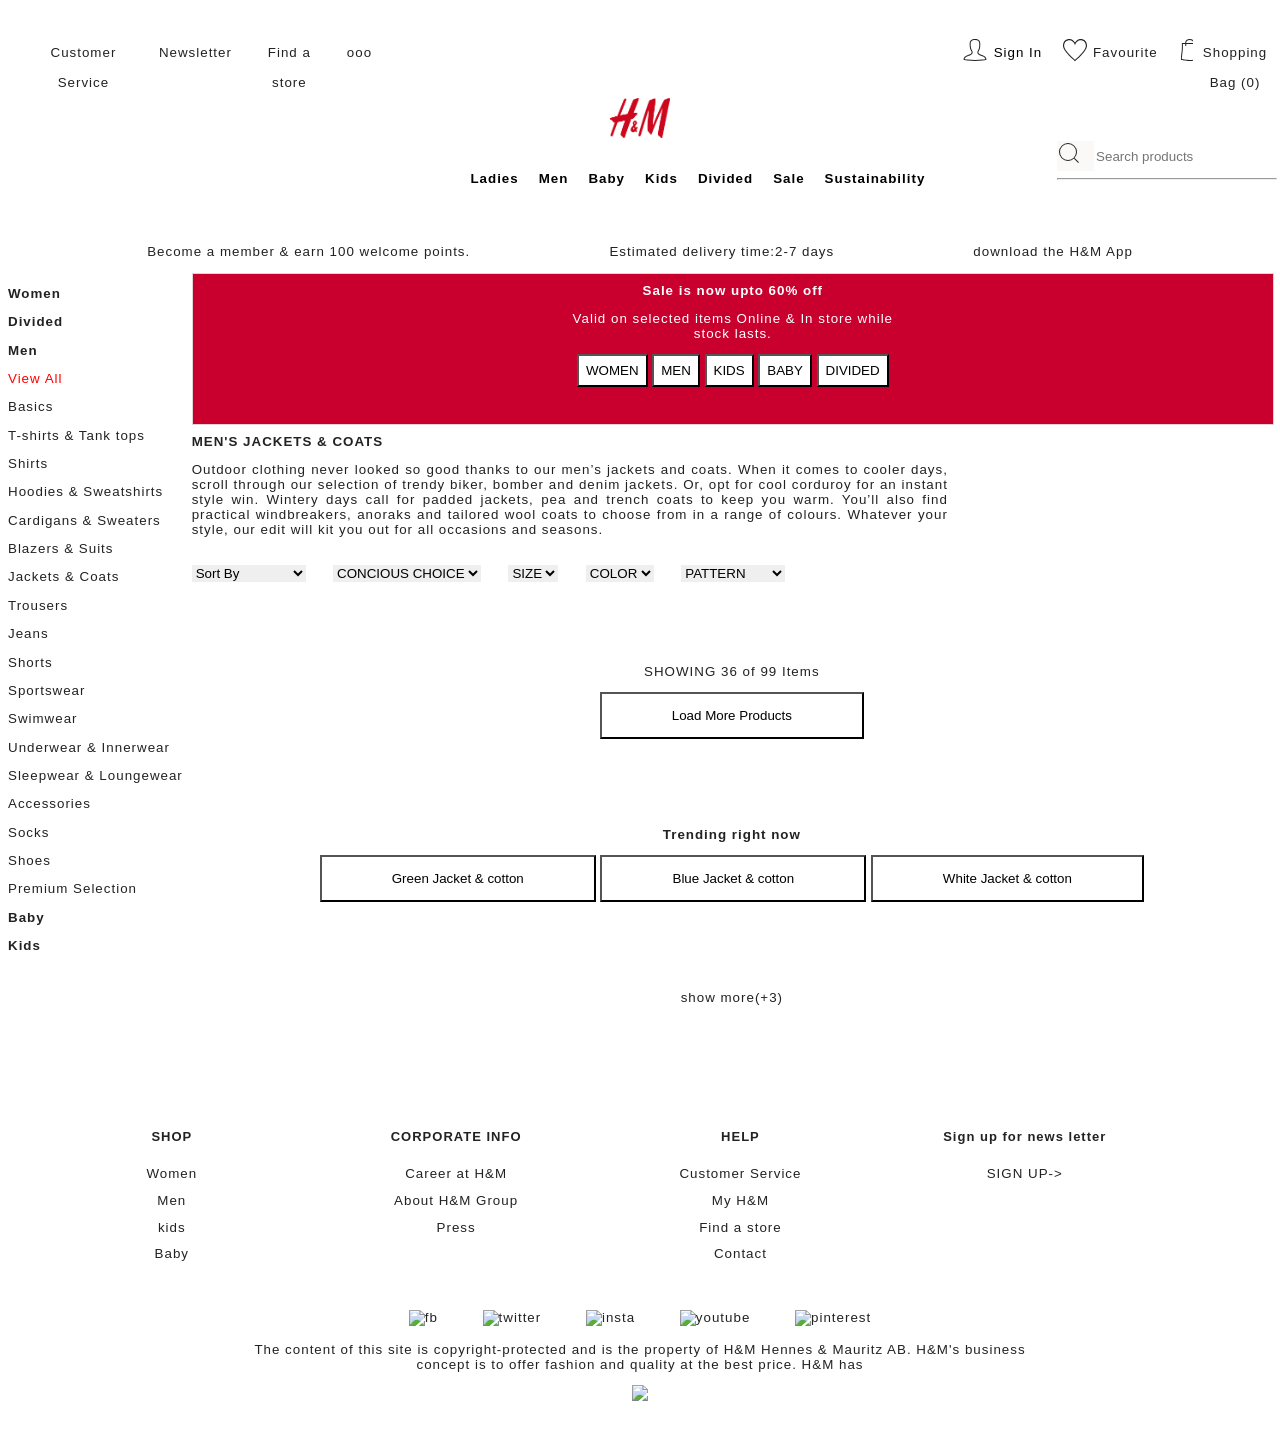
==== Mens.html @ 886ad9e9 "Final Project" ====
<!DOCTYPE html>
<html lang="en">
  <head>
    <meta charset="UTF-8" />
    <meta http-equiv="X-UA-Compatible" content="IE=edge" />
    <meta name="viewport" content="width=device-width, initial-scale=1.0" />
    <title>Mens Page</title>
    <link rel="stylesheet" href="Mens.css" />
    <link rel="stylesheet" href="/styles/header.css" />
    <link rel="stylesheet" href="/styles/footer.css" />
    <style></style>
  </head>
  <body>
    <div id="main">
      <div id="header">
        <div id="header1">
          <div id="left">
            <div style="width: 100">Customer Service</div>
            <div>Newsletter</div>
            <div>
              <a
                href="https://www2.hm.com/en_in/customer-service/shopping-at-hm/store-locator"
                style="text-decoration: none"
                >Find a store</a
              >
            </div>
            <div>ooo</div>
          </div>
          <div id="right">
            <div id="signin" style="width: 40%">
              <div style="margin-left: 40px" id="icon1"></div>
              <div
                style="text-decoration-line: none; color: black; width: 50px"
                onclick="signIn()"
              >
                Sign In
              </div>
              <nav id="rightIn">
                <button onclick="signIn()">Sign IN</button>
                <p>My Account</p>
                <p>Membership Info</p>
                <div class="sec" style="color: grey">
                  <p onclick="becomeMember()">Not a member yet? Join Here!</p>
                </div>
              </nav>
            </div>
            <div style="width: 30%; margin-right: 20px">
              <div id="icon2"></div>
              Favourite
            </div>
            <div style="margin-left: -10px">
              <div style="margin-left: 10px" id="icon3"></div>
              Shopping Bag (0)
            </div>
          </div>
        </div>
        <div class="logoDiv">
          <img
            src="[data-uri]"
            placeholder="H&M logo"
            style="width: 60px; height: 40px"
            onclick="logo()"
          />
        </div>
        <div id="tosearch" class="categories" style="width: 30%">
          <nav>
            <div id="display">
              <li class="dropdown">
                <a href="#" class="sec"> Ladies</a>
                <ul class="menu-area">
                  <ul>
                    <h3>New arrival</h3>
                    <li><a href="ladiesSection.html">view all</a></li>
                    <li><a href="ladiesSection.html">clothes</a></li>
                    <li><a href="ladiesSection.html">view all</a></li>
                    <li><a href="ladiesSection.html">clothes</a></li>
                    <h3>Trending Now</h3>
                    <li>
                      <a href="ladiesSection.html">Jackets from Rs.2299</a>
                    </li>
                    <li>
                      <a href="ladiesSection.html">Seasonless Swimwear</a>
                    </li>
                    <li><a href="ladiesSection.html">Gift Guide</a></li>
                    <li><a href="ladiesSection.html">Party Edits</a></li>
                    <li>
                      <a href="ladiesSection.html">Music , Movies and Logos</a>
                    </li>
                    <li>
                      <a href="ladiesSection.html">A Circular design story</a>
                    </li>
                    <h3>Deals</h3>
                    <li>
                      <a href="ladiesSection.html">Socks-Buy 2 get 1 free!</a>
                    </li>
                  </ul>
                  <ul>
                    <h3>Shop by Product</h3>
                    <li><a href="ladiesSection.html">view all</a></li>
                    <li><a href="ladiesSection.html">Tops & T-shirts</a></li>
                    <li><a href="ladiesSection.html">Dresses</a></li>
                    <li><a href="ladiesSection.html">Shirts & Blouses</a></li>
                    <li>
                      <a href="ladiesSection.html">Sweatshirts & Hoodies</a>
                    </li>
                    <li>
                      <a href="ladiesSection.html">Cardigons & Sweaters</a>
                    </li>
                    <li><a href="ladiesSection.html">Knitwears</a></li>
                    <li><a href="ladiesSection.html">Blazzers</a></li>
                    <li><a href="ladiesSection.html">Jacket & Coats</a></li>
                    <li><a href="ladiesSection.html">Basics</a></li>
                    <li><a href="ladiesSection.html">Trousers</a></li>
                    <li><a href="ladiesSection.html">Jeans</a></li>
                    <li><a href="ladiesSection.html">Nightwear</a></li>
                    <li><a href="ladiesSection.html">Laungwear</a></li>
                    <li><a href="ladiesSection.html">Sportswear</a></li>
                    <li><a href="ladiesSection.html">Shorts</a></li>
                    <li><a href="ladiesSection.html">Skirts</a></li>
                    <li><a href="ladiesSection.html">Jumpsuits</a></li>
                    <li>
                      <a href="ladiesSection.html">Swimwear & Beachwear</a>
                    </li>
                    <li><a href="ladiesSection.html">Shoes</a></li>
                    <li><a href="ladiesSection.html">Accessories</a></li>
                    <li><a href="ladiesSection.html">Lingerie</a></li>
                    <li><a href="ladiesSection.html">Socks & Tights</a></li>
                    <li><a href="ladiesSection.html">Maternity Wear</a></li>
                    <li><a href="ladiesSection.html">Plus Size</a></li>
                    <li>
                      <a href="ladiesSection.html">Dog Clothes & Accessories</a>
                    </li>
                    <li><a href="ladiesSection.html">Premium Section</a></li>
                  </ul>
                  <ul>
                    <h3>Sustainability</h3>
                    <li><a href="">Our Products</a></li>
                    <li><a href="">H&M take Care</a></li>
                    <li><a href="">Learn More</a></li>
                    <h3>Magazine</h3>
                    <li><a href="">Magazine</a></li>
                    <h3>Shop by Occasion</h3>
                    <li><a href="ladiesSection.html">Party Wear</a></li>
                    <li><a href="ladiesSection.html">Casual Wear</a></li>
                    <li><a href="ladiesSection.html">Office Wear</a></li>
                    <li><a href="ladiesSection.html">Laungwear</a></li>
                  </ul>
                </ul>
              </li>
              <li class="dropdown">
                <a href="#" class="sec">Men</a>
                <ul class="menu-area">
                  <ul>
                    <h3>New arrival</h3>
                    <li><a href="MensSection.html">view all</a></li>
                    <li><a href="MensSection.html">clothes</a></li>
                    <li><a href="MensSection.html">view all</a></li>
                    <li><a href="MensSection.html">clothes</a></li>
                    <h3>Trending Now</h3>
                    <li><a href="MensSection.html">Jackets from Rs.2299</a></li>
                    <li><a href="MensSection.html">Seasonless Swimwear</a></li>
                    <li><a href="MensSection.html">Gift Guide</a></li>
                    <li><a href="MensSection.html">Party Edits</a></li>
                    <li>
                      <a href="MensSection.html">Music , Movies and Logos</a>
                    </li>
                    <li>
                      <a href="MensSection.html">A Circular design story</a>
                    </li>
                    <h3>Deals</h3>
                    <li>
                      <a href="MensSection.html">Socks-Buy 2 get 1 free!</a>
                    </li>
                  </ul>
                  <ul>
                    <h3>Shop by Product</h3>
                    <li><a href="MensSection.html">view all</a></li>
                    <li><a href="MensSection.html">Tops & T-shirts</a></li>
                    <li><a href="MensSection.html">Dresses</a></li>
                    <li><a href="MensSection.html">Shirts & Blouses</a></li>
                    <li>
                      <a href="MensSection.html">Sweatshirts & Hoodies</a>
                    </li>
                    <li><a href="MensSection.html">Cardigons & Sweaters</a></li>
                    <li><a href="MensSection.html">Knitwears</a></li>
                    <li><a href="MensSection.html">Blazzers</a></li>
                    <li><a href="MensSection.html">Jacket & Coats</a></li>
                    <li><a href="MensSection.html">Basics</a></li>
                    <li><a href="MensSection.html">Trousers</a></li>
                    <li><a href="MensSection.html">Jeans</a></li>
                    <li><a href="MensSection.html">Nightwear</a></li>
                    <li><a href="MensSection.html">Laungwear</a></li>
                    <li><a href="MensSection.html">Sportswear</a></li>
                    <li><a href="MensSection.html">Shorts</a></li>
                    <li><a href="MensSection.html">Skirts</a></li>
                    <li><a href="MensSection.html">Jumpsuits</a></li>
                    <li><a href="MensSection.html">Swimwear & Beachwear</a></li>
                    <li><a href="MensSection.html">Shoes</a></li>
                    <li><a href="MensSection.html">Accessories</a></li>
                    <li><a href="MensSection.html">Lingerie</a></li>
                    <li><a href="MensSection.html">Socks & Tights</a></li>
                    <li><a href="MensSection.html">Maternity Wear</a></li>
                    <li><a href="MensSection.html">Plus Size</a></li>
                    <li>
                      <a href="MensSection.html">Dog Clothes & Accessories</a>
                    </li>
                    <li><a href="MensSection.html">Premium Section</a></li>
                  </ul>
                  <ul>
                    <h3>Sustainability</h3>
                    <li><a href="">Our Products</a></li>
                    <li><a href="">H&M take Care</a></li>
                    <li><a href="">Learn More</a></li>
                    <h3>Magazine</h3>
                    <li><a href="">Magazine</a></li>
                    <h3>Shop by Occasion</h3>
                    <li><a href="MensSection.html">Party Wear</a></li>
                    <li><a href="MensSection.html">Casual Wear</a></li>
                    <li><a href="MensSection.html">Office Wear</a></li>
                    <li><a href="MensSection.html">Laungwear</a></li>
                  </ul>
                </ul>
              </li>
              <li class="dropdown">
                <a href="#" class="sec">Baby</a>
                <ul class="menu-area">
                  <ul>
                    <h3>Newborn</h3>
                    <li><a href="KidsSection.html">View all</a></li>
                    <li><a href="KidsSection.html">New Arrivals</a></li>
                    <li><a href="KidsSection.html">Clothing</a></li>
                    <li><a href="KidsSection.html">Accessories</a></li>
                    <li><a href="KidsSection.html">Outerwear</a></li>
                    <li><a href="KidsSection.html">Shoes</a></li>
                    <h3>Baby Girl</h3>
                    <li><a href="KidsSection.html">View all</a></li>
                    <li><a href="KidsSection.html">New Arrivals</a></li>
                    <li><a href="KidsSection.html">Clothing</a></li>
                    <li><a href="KidsSection.html">Outerwear</a></li>
                    <li><a href="KidsSection.html">Accessories</a></li>
                    <li><a href="KidsSection.html">Shoes</a></li>
                    <li><a href="KidsSection.html">Costumes</a></li>
                  </ul>
                  <ul>
                    <h3>Baby Boy</h3>
                    <li><a href="KidsSection.html">View all</a></li>
                    <li><a href="KidsSection.html">New Arrivals</a></li>
                    <li><a href="KidsSection.html">Clothing</a></li>
                    <li><a href="KidsSection.html">Outerwear</a></li>
                    <li><a href="KidsSection.html">Accessories</a></li>
                    <li><a href="KidsSection.html">Shoes</a></li>
                    <li><a href="KidsSection.html">Costumes</a></li>
                  </ul>
                  <ul>
                    <h3>Shop by Products</h3>
                    <li><a href="KidsSection.html">View all</a></li>
                    <li><a href="KidsSection.html">New Arrivals</a></li>
                    <li><a href="KidsSection.html">Clothing</a></li>
                    <li><a href="KidsSection.html">Outerwear</a></li>
                    <li><a href="KidsSection.html">Accessories</a></li>
                    <li><a href="KidsSection.html">Shoes</a></li>
                    <li><a href="KidsSection.html">Costumes</a></li>
                    <li><a href="KidsSection.html">Sale</a></li>
                  </ul>
                  <ul>
                    <h3>Trending Now</h3>
                    <li><a href="KidsSection.html">Baby Exclusive</a></li>
                    <li><a href="KidsSection.html">The Holiday Shop</a></li>
                    <li><a href="KidsSection.html">Party & Occasion</a></li>
                    <li><a href="KidsSection.html">Multipacks</a></li>
                    <li><a href="KidsSection.html">The Character Shop</a></li>
                    <li><a href="KidsSection.html">Basics</a></li>
                    <h3>Sustainability</h3>
                    <li><a href="KidsSection.html">Our Products</a></li>
                    <li><a href="KidsSection.html">H&M take Care</a></li>
                    <li><a href="KidsSection.html">Learn More</a></li>
                  </ul>
                </ul>
              </li>
              <li class="dropdown">
                <a href="#" class="sec">Kids</a>
                <ul class="menu-area">
                  <ul>
                    <h3>Newborn</h3>
                    <li><a href="KidsSection.html">View all</a></li>
                    <li><a href="KidsSection.html">New Arrivals</a></li>
                    <li><a href="KidsSection.html">Clothing</a></li>
                    <li><a href="KidsSection.html">Accessories</a></li>
                    <li><a href="KidsSection.html">Outerwear</a></li>
                    <li><a href="KidsSection.html">Shoes</a></li>
                    <h3>Baby Girl</h3>
                    <li><a href="KidsSection.html">View all</a></li>
                    <li><a href="KidsSection.html">New Arrivals</a></li>
                    <li><a href="KidsSection.html">Clothing</a></li>
                    <li><a href="KidsSection.html">Outerwear</a></li>
                    <li><a href="KidsSection.html">Accessories</a></li>
                    <li><a href="KidsSection.html">Shoes</a></li>
                    <li><a href="KidsSection.html">Costumes</a></li>
                  </ul>
                  <ul>
                    <h3>Baby Boy</h3>
                    <li><a href="KidsSection.html">View all</a></li>
                    <li><a href="KidsSection.html">New Arrivals</a></li>
                    <li><a href="KidsSection.html">Clothing</a></li>
                    <li><a href="KidsSection.html">Outerwear</a></li>
                    <li><a href="KidsSection.html">Accessories</a></li>
                    <li><a href="KidsSection.html">Shoes</a></li>
                    <li><a href="KidsSection.html">Costumes</a></li>
                  </ul>
                  <ul>
                    <h3>Shop by Products</h3>
                    <li><a href="KidsSection.html">View all</a></li>
                    <li><a href="KidsSection.html">New Arrivals</a></li>
                    <li><a href="KidsSection.html">Clothing</a></li>
                    <li><a href="KidsSection.html">Outerwear</a></li>
                    <li><a href="KidsSection.html">Accessories</a></li>
                    <li><a href="KidsSection.html">Shoes</a></li>
                    <li><a href="KidsSection.html">Costumes</a></li>
                    <li><a href="KidsSection.html">Sale</a></li>
                  </ul>
                  <ul>
                    <h3>Trending Now</h3>
                    <li><a href="KidsSection.html">Baby Exclusive</a></li>
                    <li><a href="KidsSection.html">The Holiday Shop</a></li>
                    <li><a href="KidsSection.html">Party & Occasion</a></li>
                    <li><a href="KidsSection.html">Multipacks</a></li>
                    <li><a href="KidsSection.html">The Character Shop</a></li>
                    <li><a href="KidsSection.html">Basics</a></li>
                    <h3>Sustainability</h3>
                    <li><a href="KidsSection.html">Our Products</a></li>
                    <li><a href="KidsSection.html">H&M take Care</a></li>
                    <li><a href="KidsSection.html">Learn More</a></li>
                  </ul>
                </ul>
              </li>
              <li class="dropdown">
                <a href="#" class="sec">Divided</a>
                <ul class="menu-area">
                  <ul>
                    <h3>New arrival</h3>
                    <li><a href="">Clothes</a></li>
                    <li><a href="">Sales & Accessories</a></li>
                    <h3>Trending Now</h3>
                    <li><a href="">Graphics</a></li>
                    <li><a href="">Party Edit</a></li>
                    <li><a href="">Sweatshirts from Rs.799</a></li>
                    <li><a href="">Jackets from Rs.1499</a></li>
                  </ul>
                  <ul>
                    <h3>Shop by Product</h3>
                    <li><a href="">Garment care</a></li>
                    <li><a href="">View all</a></li>
                    <li><a href="">Divided-Basics</a></li>
                    <li><a href="">Tops</a></li>
                    <li><a href="">Shirts & Blouses</a></li>
                    <li><a href="">Sweatshirts & Hoodies</a></li>
                    <li><a href="">Cardigons & Jumpers</a></li>
                    <li><a href="">Knitwears</a></li>
                    <li><a href="">Blazzers</a></li>
                    <li><a href="">Jacket & Coats</a></li>
                    <li><a href="">Dresses</a></li>
                    <li><a href="">Trousers</a></li>
                    <li><a href="">Jeans</a></li>
                    <li><a href="">Nightwear</a></li>
                    <li><a href="">Laungwear</a></li>
                    <li><a href="">Sportswear</a></li>
                    <li><a href="">Shorts</a></li>
                    <li><a href="">Shoes</a></li>
                    <li><a href="">Skirts</a></li>
                    <li><a href="">Underwear & Nightwear</a></li>
                  </ul>
                  <ul>
                    <h3>Sustainability</h3>
                    <li><a href="">Our Products</a></li>
                    <li><a href="">H&M Take care</a></li>
                    <li><a href="">Learn more</a></li>
                  </ul>
                </ul>
              </li>
              <li class="dropdown">
                <a href="#" class="sec">Sale</a>
                <ul class="menu-area">
                  <ul>
                    <h3>Women</h3>
                    <li><a href="ladiesSection.html">view all</a></li>
                    <li><a href="ladiesSection.html">clothes</a></li>
                    <li><a href="ladiesSection.html">view all</a></li>
                    <li><a href="ladiesSection.html">Tops & T-shirts</a></li>
                    <li><a href="ladiesSection.html">Dresses</a></li>
                    <li><a href="ladiesSection.html">Shirts & Blouses</a></li>
                    <li>
                      <a href="ladiesSection.html">Sweatshirts & Hoodies</a>
                    </li>
                    <li>
                      <a href="ladiesSection.html">Cardigons & Sweaters</a>
                    </li>
                    <li><a href="ladiesSection.html">Knitwears</a></li>
                    <li><a href="ladiesSection.html">Blazzers</a></li>
                    <li><a href="ladiesSection.html">Jacket & Coats</a></li>
                    <li><a href="ladiesSection.html">Basics</a></li>
                    <li><a href="ladiesSection.html">Trousers</a></li>
                    <li><a href="ladiesSection.html">Jeans</a></li>
                    <li><a href="ladiesSection.html">Nightwear</a></li>
                    <li><a href="ladiesSection.html">Laungwear</a></li>
                    <li><a href="ladiesSection.html">Sportswear</a></li>
                    <li><a href="ladiesSection.html">Shorts</a></li>
                    <li><a href="ladiesSection.html">Skirts</a></li>
                    <li><a href="ladiesSection.html">Jumpsuits</a></li>
                    <li>
                      <a href="ladiesSection.html">Swimwear & Beachwear</a>
                    </li>
                    <li><a href="ladiesSection.html">Shoes</a></li>
                    <li><a href="ladiesSection.html">Accessories</a></li>
                    <li><a href="ladiesSection.html">Lingerie</a></li>
                  </ul>
                  <ul>
                    <h3>Divided</h3>
                    <li><a href="">view all</a></li>
                    <li><a href="">clothes</a></li>
                    <li><a href="">view all</a></li>
                    <li><a href="">Tops & T-shirts</a></li>
                    <li><a href="">Dresses</a></li>
                    <li><a href="">Shirts & Blouses</a></li>
                    <li><a href="">Sweatshirts & Hoodies</a></li>
                    <li><a href="">Cardigons & Sweaters</a></li>
                    <li><a href="">Knitwears</a></li>
                    <li><a href="">Blazzers</a></li>
                    <li><a href="">Jacket & Coats</a></li>
                    <li><a href="">Basics</a></li>
                    <li><a href="">Trousers</a></li>
                    <li><a href="">Jeans</a></li>
                    <li><a href="">Nightwear</a></li>
                    <li><a href="">Laungwear</a></li>
                    <li><a href="">Sportswear</a></li>
                  </ul>
                  <ul>
                    <h3>Men</h3>
                    <li><a href="MensSection.html">view all</a></li>
                    <li><a href="MensSection.html">clothes</a></li>
                    <li><a href="MensSection.html">view all</a></li>
                    <li><a href="MensSection.html">Tops & T-shirts</a></li>
                    <li><a href="MensSection.html">Dresses</a></li>
                    <li><a href="MensSection.html">Shirts & Blouses</a></li>
                    <li>
                      <a href="MensSection.html">Sweatshirts & Hoodies</a>
                    </li>
                    <li><a href="MensSection.html">Cardigons & Sweaters</a></li>
                    <li><a href="MensSection.html">Knitwears</a></li>
                    <li><a href="MensSection.html">Blazzers</a></li>
                    <li><a href="MensSection.html">Jacket & Coats</a></li>
                    <li><a href="MensSection.html">Basics</a></li>
                    <li><a href="MensSection.html">Trousers</a></li>
                    <li><a href="MensSection.html">Jeans</a></li>
                    <li><a href="MensSection.html">Nightwear</a></li>
                    <li><a href="MensSection.html">Laungwear</a></li>
                    <li><a href="MensSection.html">Sportswear</a></li>
                    <li><a href="MensSection.html">Premium Section</a></li>
                    <h3>Baby</h3>
                    <li><a href="KidsSection.html">Baby Girls</a></li>
                    <li><a href="KidsSection.html">Baby Boys</a></li>
                    <li><a href="KidsSection.html">Newborn</a></li>
                    <li><a href="KidsSection.html">Veiw all products</a></li>
                  </ul>
                  <ul>
                    <h3>Kids</h3>
                    <li><a href="KidsSection.html">Girls</a></li>
                    <li><a href="KidsSection.html">Boys</a></li>
                    <li><a href="KidsSection.html">View all products</a></li>
                    <li>
                      <a href="KidsSection.html">Last Chances up to 70% off</a>
                    </li>
                  </ul>
                </ul>
              </li>
              <li class="dropdown">
                <a href="#" class="sec" id="not">Sustainability</a>
                <ul class="menu-area">
                  <ul>
                    <h3>Our Work</h3>
                    <li><a href="">The Latest</a></li>
                    <li><a href="">Let's change</a></li>
                    <li><a href="">Let's Innovate</a></li>
                    <li><a href="">Let's be fair</a></li>
                    <li><a href="">Let's be for all</a></li>
                    <li><a href="">Let's be transparent</a></li>
                    <li><a href="">Let's clean up</a></li>
                    <li><a href="">Let's close the loop</a></li>
                    <li><a href="">Praise from others</a></li>
                  </ul>
                  <ul>
                    <h3>Our products</h3>
                    <li><a href="">Conscious products explained</a></li>
                    <li><a href="">Women</a></li>
                    <li><a href="">Baby</a></li>
                    <li><a href="">Kids</a></li>
                    <li><a href="">Men</a></li>
                    <li><a href="">Divided</a></li>
                  </ul>
                  <ul>
                    <h3>H&M Take Care</h3>
                    <li><a href="">Repair, remake and refresh</a></li>
                    <h3>Our commitment</h3>
                    <li><a href="">H&M Group Sustainability</a></li>
                    <li><a href="">Strategy</a></li>
                    <li><a href="">H&M Group Sustainability Report</a></li>
                    <li><a href="">H&M Foundation</a></li>
                  </ul>
                </ul>
              </li>
            </div>
          </nav>

          <div id="search">
            <div>
              <button id="searchbutton">
                <div id="icon4"></div>
              </button>
              <input type="search" placeholder="Search products" />
            </div>
            <hr />
          </div>
        </div>

        <div id="member">
          <p class="sec" onclick="becomeMember()">
            Become a member & earn 100 welcome points.
          </p>
          <p>Estimated delivery time:2-7 days</p>
          <p class="sec">download the H&M App</p>
        </div>
      </div>
    </div>
    <div id="rahul">
      <div id="sidebar-left">
        <h3>Women</h3>
        <h3>Divided</h3>
        <h3>Men</h3>
        <a href="#">View All</a>
        <p>Basics</p>
        <p>T-shirts & Tank tops</p>
        <p>Shirts</p>
        <p>Hoodies & Sweatshirts</p>
        <p>Cardigans & Sweaters</p>
        <p>Blazers & Suits</p>
        <p>Jackets & Coats</p>
        <p>Trousers</p>
        <p>Jeans</p>
        <p>Shorts</p>
        <p>Sportswear</p>
        <p>Swimwear</p>
        <p>Underwear & Innerwear</p>
        <p>Sleepwear & Loungewear</p>
        <p>Accessories</p>
        <p>Socks</p>
        <p>Shoes</p>
        <p>Premium Selection</p>
        <h3>Baby</h3>
        <h3>Kids</h3>
      </div>
      <div id="product-main">
        <div id="product-header">
          <div id="inside-header">
            <h1>Sale is now upto 60% off</h1>
            <p>Valid on selected items Online & In store while stock lasts.</p>
            <button class="btn">WOMEN</button>
            <button class="btn">MEN</button>
            <button class="btn">KIDS</button>
            <button class="btn">BABY</button>
            <button class="btn">DIVIDED</button>
          </div>
        </div>
        <div id="product-info">
          <h1>MEN'S JACKETS & COATS</h1>
          <p>
            Outdoor clothing never looked so good thanks to our men’s jackets
            and coats. When it comes to cooler days, scroll through our
            selection of trendy biker, bomber and denim jackets. Or, opt for
            cool corduroy for an instant style win. Wintery days call for padded
            jackets, pea and trench coats to keep you warm. You’ll also find
            practical windbreakers, anoraks and tailored wool coats to choose
            from in a range of colours. Whatever your style, our edit will kit
            you out for all occasions and seasons.
          </p>
          <br />
          <div id="select-left">
            <select name="" id="sortByPrice" onchange="handlePriceSort()">
              <option value="">Sort By</option>
              <option value="Recomendation">Recomendation</option>
              <option value="Newest">Newest</option>
              <option value="low">Lowest Price</option>
              <option value="high">Highest Price</option>
            </select>
            <select name="" id="">
              <option value="">CONCIOUS CHOICE</option>
            </select>
            <select name="" id="">
              <option value="">SIZE</option>
              <option value="">44</option>
              <option value="">46</option>
              <option value="">48</option>
              <option value="">50</option>
              <option value="">52</option>
              <option value="">XS</option>
            </select>
            <select name="" id="">
              <option value="">COLOR</option>
              <option value="">Pink</option>
              <option value="">Orange</option>
              <option value="">Blue</option>
              <option value="">Gray</option>
              <option value="">Red</option>
              <option value="">Green</option>
              <option value="">Aqua</option>
            </select>
            <select name="" id="">
              <option value="">PATTERN</option>
              <option value="">Block-Colored</option>
              <option value="">Checked</option>
              <option value="">floral</option>
              <option value="">Patterned</option>
              <option value="">Solid Colored</option>
              <option value="">Striped</option>
            </select>
          </div>
        </div>
        <div id="product-body"></div>
        <div id="lower-body">
          <div id="inside-lower-body">
            <div id="top-lower-body">
              <p>SHOWING 36 of 99 Items</p>
              <button class="load-btn">Load More Products</button>
            </div>
            <div id="top-lower-body-1">
              <h3>Trending right now</h3>
              <button class="load-btn">Green Jacket & cotton</button>
              <button class="load-btn">Blue Jacket & cotton</button>
              <button class="load-btn">White Jacket & cotton</button>
            </div>
            <div id="show-more">
              <a href=""><p>show more(+3)</p></a>
            </div>
          </div>
        </div>
      </div>
    </div>
    <footer class="footer">
      <div class="footer__addr">
        <ul class="footer__nav">
          <li class="nav__item">
            <h2 class="nav__title">SHOP</h2>

            <ul class="nav__ul">
              <li>
                <a href="#">Women</a>
              </li>

              <li>
                <a href="#">Men</a>
              </li>
              <li>
                <a href="#">kids</a>
              </li>
              <li>
                <a href="#">Baby</a>
              </li>
            </ul>
          </li>

          <li class="nav__item">
            <h2 class="nav__title">CORPORATE INFO</h2>

            <ul class="nav__ul">
              <li>
                <a href="#">Career at H&M</a>
              </li>

              <li>
                <a href="#">About H&M Group</a>
              </li>

              <li>
                <a href="#">Press</a>
              </li>
            </ul>
          </li>

          <li class="nav__item">
            <h2 class="nav__title">HELP</h2>
            <ul class="nav__ul">
              <li>
                <a href="#">Customer Service</a>
              </li>

              <li>
                <a href="#">My H&M</a>
              </li>

              <li>
                <a href="#">Find a store</a>
              </li>
              <li>
                <a href="#">Contact</a>
              </li>
            </ul>
          </li>

          <li class="nav__item">
            <h2 class="nav__title">Sign up for news letter</h2>

            <ul class="nav__ul">
              <li>
                <a href="#">SIGN UP-></a>
              </li>
            </ul>
          </li>
        </ul>
      </div>

      <div id="contact">
        <img
          src="https://cdn1.iconfinder.com/data/icons/social-media-rounded-corners/512/Rounded_Facebook_svg-256.png"
          alt="fb"
          onclick="fb()"
        />
        <img
          src="https://cdn3.iconfinder.com/data/icons/picons-social/57/03-twitter-256.png"
          alt="twitter"
          onclick="twitter()"
        />
        <img
          src="https://cdn4.iconfinder.com/data/icons/picons-social/57/38-instagram-2-256.png"
          alt="insta"
          onclick="insta()"
        />
        <img
          src="https://cdn3.iconfinder.com/data/icons/social-media-black-white-2/512/BW_Youtube_glyph_svg-256.png"
          alt="youtube"
          onclick="youtube()"
        />
        <img
          src="https://cdn1.iconfinder.com/data/icons/social-media-circle-7/512/Circled_Pinterest_svg-256.png"
          alt="pinterest"
          onclick="pinterest()"
        />
      </div>

      <div class="legal">
        <p>
          The content of this site is copyright-protected and is the property of
          H&M Hennes & Mauritz AB. H&M's business <br />concept is to offer
          fashion and quality at the best price. H&M has
        </p>
        <img
          src="https://cdn.freebiesupply.com/images/large/2x/hm-logo-black-and-white.png"
          height="40px"
        />
      </div>
    </footer>
  </body>
</html>
<script>
  let product_data = [
    {
      title: "Satin baseball jacket",
      image:
        "https://lp2.hm.com/hmgoepprod?set=source[/5e/f9/5ef9f2feb6ff0ba433d17a9bc06c69e30c45f0aa.jpg],origin[dam],category[],type[DESCRIPTIVESTILLLIFE],res[y],hmver[2]&call=url[file:/product/main]",
    },
    {
      title: "Water-repellent car coat",
      image:
        "https://lp2.hm.com/hmgoepprod?set=source[/32/7b/327be128c64e2af402fb7596d1a347ceed46b96f.jpg],origin[dam],category[],type[DESCRIPTIVESTILLLIFE],res[y],hmver[2]&call=url[file:/product/main]",
    },
    {
      title: "Satin baseball jacket",
      image:
        "https://lp2.hm.com/hmgoepprod?set=source[/ea/76/ea769932afb41c80a6e564c6e48bcc85f0b750c6.jpg],origin[dam],category[],type[DESCRIPTIVESTILLLIFE],res[y],hmver[2]&call=url[file:/product/main]",
    },
    {
      title: "Bomber jacket",
      image:
        "https://lp2.hm.com/hmgoepprod?set=source[/66/1f/661f27aac6806fa00905f78b750652242a3b39f9.jpg],origin[dam],category[],type[DESCRIPTIVESTILLLIFE],res[y],hmver[2]&call=url[file:/product/main]",
    },
    {
      title: "Teddy-lined trucker jacket",
      image:
        "https://lp2.hm.com/hmgoepprod?set=source[/cf/6a/cf6acc4abb1cf2a6451150bf080201959152d15d.jpg],origin[dam],category[],type[DESCRIPTIVESTILLLIFE],res[y],hmver[2]&call=url[file:/product/main]",
    },
    {
      title: "Water-repellent jacket",
      image:
        "https://lp2.hm.com/hmgoepprod?set=source[/8f/c0/8fc013a36a7e94cc8dddc9195a97bddd0228e674.jpg],origin[dam],category[],type[DESCRIPTIVESTILLLIFE],res[y],hmver[2]&call=url[file:/product/main]",
    },
    {
      title: "Satin baseball jacket",
      image:
        "https://lp2.hm.com/hmgoepprod?set=source[/c9/9b/c99b8a052ad6c25e6bfb45d9c80d6160f4f53da4.jpg],origin[dam],category[],type[DESCRIPTIVESTILLLIFE],res[y],hmver[2]&call=url[file:/product/main]",
    },
    {
      title: "Bomber jacket",
      image:
        "https://lp2.hm.com/hmgoepprod?set=source[/f2/6a/f26a1549bbbdda07b467ea5648042bec755deace.jpg],origin[dam],category[],type[DESCRIPTIVESTILLLIFE],res[y],hmver[2]&call=url[file:/product/main]",
    },
    {
      title: "Teddy-lined trucker jacket",
      image:
        "https://lp2.hm.com/hmgoepprod?set=source[/d2/0b/d20bb58b33d2038f82b3a5e02304c99bb2f0c5d7.jpg],origin[dam],category[],type[DESCRIPTIVESTILLLIFE],res[y],hmver[2]&call=url[file:/product/main]",
    },
    {
      title: "Water-repellent jacket",
      rs: "Rs",
      image:
        "https://lp2.hm.com/hmgoepprod?set=source[/5b/f9/5bf9136d51a1b5c117e59d7756de5cedf8c9e53d.jpg],origin[dam],category[],type[DESCRIPTIVESTILLLIFE],res[y],hmver[2]&call=url[file:/product/main]",
    },
    {
      title: "Cotton twill trucker jacket",
      image:
        "https://lp2.hm.com/hmgoepprod?set=source[/8d/52/8d52356bf7446c33005b898a98611c5b2b8691e0.jpg],origin[dam],category[],type[DESCRIPTIVESTILLLIFE],res[y],hmver[2]&call=url[file:/product/main]",
    },
    {
      title: "Cotton twill trucker jacket",
      image:
        "https://lp2.hm.com/hmgoepprod?set=source[/2e/95/2e959ce8416f4886dd7336fb1a184870f3a5fb72.jpg],origin[dam],category[],type[DESCRIPTIVESTILLLIFE],res[y],hmver[2]&call=url[file:/product/main]",
    },
  ];

  // let cart = JSON.parse(localStorage.getItem("cartItems")) || [];
  let cart = [];
  let getData = JSON.parse(localStorage.getItem("hmImages")) || [];
  arr = getData;
  // console.log(arr);

  const handlePriceSort = () => {
    // console.log("here")
    let selected = document.getElementById("sortByPrice").value;
    console.log(selected);
    if (selected == "low") {
      getData = getData.sort(function (a, b) {
        return Number(a.price) - Number(b.price);
      });
    }

    if (selected == "high") {
      getData = getData.sort(function (a, b) {
        return Number(b.price) - Number(a.price);
      });
    }
    console.log(getData);
    appendData(getData);
    // addToCart(el)
  };

  let my_div = document.getElementById("product-body");

  const appendData = (arr) => {
    document.getElementById("product-body").innerHTML = "";
    getData.forEach(function (el) {
      let div = document.createElement("div");

      let p1 = document.createElement("p");
      p1.innerText = el.title;

      let price = `Rs. ${(el.price = Math.floor(Math.random(1000) * 3500))}`;

      let img = document.createElement("img");
      img.src = el.image;
      
      // let men_obj={
      //   type : el.title,
      //   price : `Rs. ${(el.price = Math.floor(Math.random(1000) * 3500))}`,
      //   image_url: el.image
      // }

      div.addEventListener("click", function (index) {

        addToCart(el);
        window.location.href = "product.html";
      });

      div.append(img, p1, price);

      my_div.append(div);
    });

    function addToCart(el) {
      console.log(el);
      cart.push(el);
      localStorage.setItem("cartItems", JSON.stringify(cart));
    }

    let setData = localStorage.setItem(
      "hmImages",
      JSON.stringify(product_data)
    );
  };
  appendData();
</script>
---- Mens.css ----
* {
  font-family: sans-serif;
}

#rahul {
  display: flex;
  /* border: 1px solid black; */
}
#sidebar-left {
  font-size: small;
  width: 17%;
  /* border: 1px solid black; */
}
#sidebar-left a {
  color: red;
}
#product-header {
  background-color: #c9002e;
  height: 150px;
  width: 100%;
  border: 1px solid rgb(226, 212, 212);
}
#product-info {
  /* display: flex; */
  height: 150px;
  width: 70%;
  text-align: justify;
  /* border: 1px solid black; */
}
#inside-header {
  font-size: small;
  text-align: center;
  margin: auto;
  color: white;
  height: 100%;
  width: 32%;
}

.btn {
  background-color: white;
  padding: 7px;
}
#product-body {
  font-size: small;
  display: grid;
  grid-template-columns: repeat(4, 25%);
  /* border: 1px solid black; */
}
#product-body img {
  margin-top: 30px;
  height: 450px;
  width: 300px;
}

#product-main {
  width: 100%;
  height: 100%;
}
select {
  border: 0;
  margin-right: 3%;
}
#lower-body {
  /* border: 1px solid black; */
  height: 100%;
  width: 100%;
}
#inside-lower-body {
  margin: auto;
  margin-top: 80px;
  /* border: 1px solid black; */
  width: 900px;
  height: 400px;
}
#top-lower-body {
  text-align: center;
  /* border: 1px solid black; */
  width: 400px;
  height: 150px;
  margin: auto;
}
#top-lower-body-1 {
  text-align: center;
  /* border: 1px solid black; */
  width: 100%;
  height: 150px;
  margin: auto;
}
.load-btn {
  background: white;
  padding: 14px 70px;
}
.load-btn:hover {
  background-color: black;
  color: white;
}
#show-more {
  text-align: center;
}
---- styles/header.css ----
@import url(//db.onlinewebfonts.com/c/09c8fb44d2c62d99647e4ce58736293e?family=HMSansLatin-Regular);
*{
    font-family: "HM Sans Regular","Hiragino Kaku Gothic Pro", Osaka, sans-serif;
    font-size: 0.9135rem;
}
#main{
    display: grid;
    grid-template-columns:repeat(12,1fr);
    /* grid-template-rows: repeat(60,1fr); */
    grid-gap: 15px;
    justify-content: center;
    text-align: center;
}
#header1{
    display:flex;
   
}
#header1 > #left{
    width: 30%;
    display:flex;
    justify-content: space-between;

}
#header1 > #right{
    width: 30%;
    display:flex;
    justify-content: space-between;

}

.header1:first-child{
    margin-right: 55%;
    color: blue;
}
.logodiv{
    width:100%;
    display: block;
    margin-left: auto;
    margin-right: auto;
    width: 4%;
}
.logodiv > img{
    width: 50px;
    height: 50px;
}
.categories{
    /* border: 1px solid red; */
    height: 50px;
    margin: auto;
    display:flex;
    justify-content: space-between;
}

#header{
    grid-area: 1/1/3/13 ;
    /* display: flex; */
}
#member{
    /* background-color: violet; */
    display: flex;
    /* margin-left: 150%; */
    font-size: 14px;
    margin-top: 40px ;
    justify-content: space-evenly;
}
#text{
    text-align:center;
    color: white;   
}
#space{
    width: 100%;
    height: 60%;
}
/* .categories{
    width: 1170px;
    margin: 20px auto;
    text-decoration: underline;
} */
nav{
    position:absolute;
    font-size: 16px;
    /* background-color: blue; */

}
nav > ul{
    
    position: relative;
    display: flex;
    justify-content: center;
    margin:auto;
    padding:0;
}
nav a {

    display: block;
    color:black;
    text-decoration: none;

}
nav ul li{

    color:black;

    list-style: none;
}
nav > ul > li > a{

    padding: 15px 25px;
}
/* nav ul > li.dropdown > a:after{
    background-color: red;
    position: relative;
    float: right;
    content: '';
    margin-left: 10px;
    margin-top: 8px;
} */
nav ul.menu-area{
    /* color: red; */
    padding: 40px 40px 0 40px;
    background: white;
    text-align: left;
    border-bottom: 5px solid;
    /* box-shadow: 0 5px 2px rgba(0,0,0,0.6); */
    z-index: 1;
    position:absolute;
    display:flex;
    flex-wrap: wrap;
    /* width: 300%px; */
    top: -9999px;
    left: 0;
}
nav #display li:hover ul.menu-area{
    /* background-color: pink; */
    width: 250%;
    margin-left: -60%;
    font-size: smaller;
    top:100%;
}
/* nav ul.menu-area h3{
    margin-bottom: 15px;
    padding: 0 10px;
} */
nav ul.menu-area ul li{
    padding: 0 10px;            
    display:block;
}
nav ul.menu-area ul li a{
    margin-top: 10px;
    /* color:grey; */
    text-transform: none;
}
/* nav ul.menu-area ul li a:hover{
    color: #164c82;
} */
.button1{
    width: 100px;
    height:40px;
    cursor: pointer;
}
.button2{
    width: 100px;
    height:35px;
    color:white;
    background-color: black;
    cursor: pointer;
}
p>a{
    text-decoration: none;
    color:black;
}
#left > div {
    margin-top: 10px;
    margin-left: 20px;
    display: flex;
    line-height: 30px;
}
#right > div {
    /* border: 1px solid blue; */
    width: 100%;
    margin-top: 10px;
    margin-left: 20px;
    display: flex;
    line-height: 30px;
}
#icon1 {
    width: 25px;
    margin-right: 5px;
    background-repeat: no-repeat;
    background-image: url("data:image/svg+xml;charset=US-ASCII,%3Csvg%20width%3D%2224%22%20height%3D%2224%22%20xmlns%3D%22http%3A%2F%2Fwww.w3.org%2F2000%2Fsvg%22%20xmlns%3Axlink%3D%22http%3A%2F%2Fwww.w3.org%2F1999%2Fxlink%22%3E%3Ctitle%3EFoundation%20%2F%20Icon%20%2F%2024%20%2F%20Navigation%20%2F%20Account%20%2F%2000%20Default%3C%2Ftitle%3E%3Cdefs%3E%3Cpath%20d%3D%22M19.346%2018.24c-1.243-.425-1.477-.511-2.047-.76-2.453-1.067-3.445-2.375-2.77-4.08.142-.36.277-.648.611-1.307l.012-.024c.279-.55.386-.772.512-1.062a5.26%205.26%200%200%200%20.17-.448c.191-.575.273-1.047.381-2.173l.005-.053.005-.052c.368-3.824-.147-5.244-2.249-5.973A5.822%205.822%200%200%200%2012%202.001h-.014c-.271-.004-.544.01-.814.044-.4.05-.788.138-1.149.263-2.101.73-2.616%202.15-2.247%205.974l.004.041.004.043c.108%201.137.19%201.613.382%202.193.05.153.107.302.17.448.126.29.234.512.512%201.061l.012.025c.334.658.47.947.612%201.307.674%201.705-.318%203.013-2.771%204.08-.57.249-.805.336-2.046.76-1.889.648-2.83%201.506-3.117%202.816l-.001.012c.132.037.303.076.508.118a32.46%2032.46%200%200%200%202.452.369c2.318.274%205.014.445%207.505.445%202.491%200%205.186-.17%207.503-.445.99-.117%201.846-.247%202.45-.37.205-.04.375-.08.507-.116-.304-1.338-1.244-2.187-3.116-2.83zM14.304%201.364c2.647.917%203.323%202.783%202.917%207.013l-.005.052-.005.053c-.115%201.194-.208%201.731-.427%202.391-.06.182-.128.36-.203.532-.135.312-.25.55-.537%201.117l-.012.023c-.321.634-.445.898-.574%201.222-.423%201.072.217%201.916%202.24%202.796.54.235.753.314%201.972.73%202.192.753%203.399%201.855%203.785%203.65l.045.42c0%20.64-1.016.846-3.878%201.185a67.263%2067.263%200%200%201-7.62.452%2067.32%2067.32%200%200%201-7.622-.452C1.516%2022.209.5%2022.004.503%2021.306l.05-.413c.38-1.746%201.587-2.848%203.778-3.6%201.217-.416%201.432-.495%201.971-.73%202.023-.88%202.663-1.724%202.24-2.796-.128-.324-.253-.59-.574-1.222l-.012-.025a18.808%2018.808%200%200%201-.537-1.115%206.292%206.292%200%200%201-.203-.532c-.22-.666-.313-1.207-.428-2.412l-.004-.043-.004-.041c-.408-4.227.27-6.096%202.915-7.013a6.589%206.589%200%200%201%201.354-.312c.313-.038.63-.056.944-.051.8-.01%201.595.113%202.311.363z%22%20id%3D%22prefix__a%22%2F%3E%3C%2Fdefs%3E%3Cg%20fill%3D%22none%22%20fill-rule%3D%22evenodd%22%3E%3Cpath%20d%3D%22M0%200h24v24H0z%22%2F%3E%3Cuse%20fill%3D%22%23222%22%20xlink%3Ahref%3D%22%23prefix__a%22%2F%3E%3C%2Fg%3E%3C%2Fsvg%3E");
}
#icon2 {
    width: 25px;
    margin-right: 5px;
    background-repeat: no-repeat;
    background-image: url("data:image/svg+xml;charset=US-ASCII,%3Csvg%20width%3D%2224%22%20height%3D%2224%22%20xmlns%3D%22http%3A%2F%2Fwww.w3.org%2F2000%2Fsvg%22%20xmlns%3Axlink%3D%22http%3A%2F%2Fwww.w3.org%2F1999%2Fxlink%22%3E%3Ctitle%3EFoundation%20%2F%20Icon%20%2F%2024%20%2F%20Control%20%2F%20Favourite%20%2F%2000%20Inactive%20Outline%3C%2Ftitle%3E%3Cdefs%3E%3Cpath%20d%3D%22M17.376%201C21.476%201%2024%203.578%2024%207.807c0%201.628-.961%203.63-2.696%205.953-.89%201.192-1.97%202.446-3.196%203.737a71.66%2071.66%200%200%201-3.987%203.865%2071.495%2071.495%200%200%201-1.816%201.58l-.305.251-.305-.252c-.093-.076-.264-.22-.503-.424-.396-.34-.838-.727-1.313-1.155a71.66%2071.66%200%200%201-3.987-3.865c-1.227-1.291-2.305-2.545-3.196-3.737C.961%2011.437%200%209.435%200%207.807%200%203.578%202.524%201%206.624%201c2.08%200%204.23%201.562%205.376%203.58C13.145%202.56%2015.294%201%2017.376%201zM12%2021.79l.18-.154c.383-.329.812-.704%201.273-1.12a69.488%2069.488%200%200%200%203.865-3.746c1.18-1.244%202.217-2.448%203.068-3.587%201.593-2.132%202.462-3.943%202.462-5.286%200-3.64-2.063-5.747-5.565-5.747-1.927%200-4.049%201.768-4.842%203.843L12%207.145l-.44-1.152C10.765%203.919%208.642%202.15%206.716%202.15c-3.502%200-5.565%202.107-5.565%205.747%200%201.343.87%203.154%202.462%205.286.85%201.14%201.887%202.343%203.068%203.587a69.488%2069.488%200%200%200%203.865%203.747A69.313%2069.313%200%200%200%2012%2021.789z%22%20id%3D%22prefix__a%22%2F%3E%3C%2Fdefs%3E%3Cg%20fill%3D%22none%22%20fill-rule%3D%22evenodd%22%3E%3Cpath%20d%3D%22M0%200h24v24H0z%22%2F%3E%3Cuse%20fill%3D%22%23222%22%20xlink%3Ahref%3D%22%23prefix__a%22%2F%3E%3C%2Fg%3E%3C%2Fsvg%3E");
}
#icon3 {
    width: 25px;
    margin-right: 5px;
    background-repeat: no-repeat;
    background-image: url("data:image/svg+xml;charset=US-ASCII,%3Csvg%20width%3D%2224%22%20height%3D%2224%22%20xmlns%3D%22http%3A%2F%2Fwww.w3.org%2F2000%2Fsvg%22%20xmlns%3Axlink%3D%22http%3A%2F%2Fwww.w3.org%2F1999%2Fxlink%22%3E%3Ctitle%3EFoundation%20%2F%20Icon%20%2F%2024%20%2F%20Navigation%20%2F%20Bag%20%2F%20Outline%20%2F%2000%20Default%3C%2Ftitle%3E%3Cdefs%3E%3Cpath%20d%3D%22M16.495%206v2h-1V6H8.497v2h-1V6h-2.5v3.678c0%201.234-.13%202.682-.407%204.935l-.1.796c-.35%202.788-.44%203.595-.48%204.576-.02.481-.01.854.024%201.103a44.524%2044.524%200%200%200%202.305.424c1.94.305%203.873.488%205.658.488.166%200%20.335-.002.507-.006%201.469-.034%203.026-.203%204.762-.481.183-.03%201.831-.324%202.695-.453a6.87%206.87%200%200%200%20.023-1.079c-.04-.983-.13-1.796-.481-4.58-.04-.313-.07-.554-.098-.788-.278-2.255-.408-3.702-.408-4.935V6h-2.502zm-8.998-.995v-.592C7.497%202.237%209.365%201%2011.999%201c2.646%200%204.496%201.253%204.496%203.463v.542h3.502v4.673C19.997%2014%2021.89%2022%2020.457%2022c-.638%200-4.63%201-8.46%201-4.212%200-8.467-1-8.467-1-1.422%200%20.467-8%20.467-12.322V5.005h3.5zm1%200h6.998v-.542C15.495%202.907%2014.156%202%2012%202c-2.147%200-3.502.897-3.502%202.413v.592z%22%20id%3D%22prefix__a%22%2F%3E%3C%2Fdefs%3E%3Cg%20fill%3D%22none%22%20fill-rule%3D%22evenodd%22%3E%3Cpath%20d%3D%22M0%200h24v24H0z%22%2F%3E%3Cuse%20fill%3D%22%23222%22%20xlink%3Ahref%3D%22%23prefix__a%22%2F%3E%3C%2Fg%3E%3C%2Fsvg%3E");
}
#contact > img{
    cursor: pointer;
}
a{
    text-decoration: none;
    color: black;
}
#left{
    width: 28%;
    display: flex;
    margin-top: 20px;
}
#right{
    /* background-color: tomato; */
    margin-left: 42%;
    margin-top: 20px;
    display: flex;
    width:30%;
}
.sec:hover{
    border-bottom: 1px solid black;
    cursor: pointer;
    /* margin-top: 0px; */
}
#rightIn{
    /* background-color: blue; */
    visibility: hidden;
}
#signin:hover #rightIn{

    visibility: visible;
}

#rightIn{
    /* border: 1px solid red; */
    margin-left: -100px;
    height: 150px;
    line-height: 15px;
    padding: 20px;
    margin-top: 30px;
    box-shadow : rgba(0, 0, 0, 0.35) 0px 2px 4px;
    background-color: white;
}
#rightIn > button{
    border: 1px solid black;
     width: 60%;
     height: 35px;
     background-color: black;
     color: white;
     margin-top: 20px;
}
#display{
    /* border: 1px solid red; */
    display: flex;
    gap: 20px;
    list-style-type: none;
    margin-top: 30px;
    margin-left: 20px;
    font-weight: bold;
}
#create:hover{
    margin-top: -20px;
    color: black;
    border-bottom: 1px solid black;
}
#search{
    margin-left: 160%;
}
#search {
width: 120%;
/* margin-left: 50px; */
}
#search > div:nth-child(1) {
display: flex;
width: 220px;
height: 30px;
}
#searchbutton {
background-color: #faf9f8;
border: transparent;
background-repeat: no-repeat;
background-image: url("data:image/svg+xml;charset=US-ASCII,%3Csvg%20width%3D%2224%22%20height%3D%2224%22%20xmlns%3D%22http%3A%2F%2Fwww.w3.org%2F2000%2Fsvg%22%20xmlns%3Axlink%3D%22http%3A%2F%2Fwww.w3.org%2F1999%2Fxlink%22%3E%3Ctitle%3EFoundation%20%2F%20Icon%20%2F%2024%20%2F%20Control%20%2F%20Search%3C%2Ftitle%3E%3Cdefs%3E%3Cpath%20d%3D%22M11%2019a8%208%200%201%200%200-16%208%208%200%200%200%200%2016zm0%201a9%209%200%201%201%200-18%209%209%200%200%201%200%2018zm6.707-3l4.243%204.243-.707.707L17%2017.707l.707-.707z%22%20id%3D%22prefix__a%22%2F%3E%3C%2Fdefs%3E%3Cg%20fill%3D%22none%22%20fill-rule%3D%22evenodd%22%3E%3Cpath%20d%3D%22M0%200h24v24H0z%22%2F%3E%3Cuse%20fill%3D%22%23222%22%20xlink%3Ahref%3D%22%23prefix__a%22%2F%3E%3C%2Fg%3E%3C%2Fsvg%3E");
}
#icon4 {
width: 10px;
background-repeat: no-repeat;
margin-right: 15px;
margin-top: 0px;
}
input {
border: transparent;
background-color: transparent;
}

hr {
background-color: black;
}
---- styles/footer.css ----
body {
  /* background-color: #faf9f8; */
  /* background-color: #e4e4e4; */
  font-family: helvetica;
  color: #222222;
  letter-spacing: 1px;
}

.navimg {
  text-align: center;
  padding-top: 20px;
}
nav {
  text-align: center;
  max-height: 20px;
  padding-bottom: 5px;
}

nav ul li {
  display: inline-block;
}

nav ul li a {
  display: inline-block;
  /* float: left; */
  text-decoration: none;
  position: relative;
  margin-left: 15px;
  /* marign-right: 15px; */
  padding-bottom: 1px;
  color: #222222;
}

a {
  text-decoration: none;
  color: #222222;
}

nav ul li a:hover {
  padding: 0;
  border-bottom: 1px solid #000;
}

.underline:hover {
  border-bottom: 1px solid #000;
}

.subnav {
  position: relative;
  font-size: 11px;
  text-align: center;
  top: 10px;
}

.discount1 {
  margin-left: auto;
  margin-right: auto;
  font-size: 12px;
}

.toptable .toptr .toptd {
  padding: 50px;
  line-height: 2;
  padding-bottom: 30px;
}

.d2-container {
  margin-left: 10%;
  margin-right: 10%;
  padding: 20px;
  background: #c9002e;
  text-align: center;
  /* color: white; */
}
/*footer*/
#contact {
  text-align: center;
  grid-column-start: 1;
  grid-column-end: 7;
  grid-row-start: 3;
  grid-row-end: 4;
  /* border:1px solid pink; */
}
#contact > img {
  padding: 2px 20px;
  width: 25px;
  height: 25px;
}

.d3-container img {
  position: relative;
  margin-left: 10%;
  margin-right: 10%;
  margin-top: 20px;
  display: block;
  width: 80%;
  height: 700px;
  object-fit: cover;
  background: gray;
}

/*carousel*/
.prod-slider-container {
  position: relative;
  font-family: font-awesome;
  margin-left: 10%;
  margin-right: 10%;
}

.prod-slider-container .item a {
  display: block;
  margin: 0 auto;
  float: none;
  text-align: center;
}
.owl-buttons {
  background-color: transparent;
  border: 0px none transparent;
  width: 9%;
}
.owl-prev,
.owl-next {
  position: absolute;
  top: 37px;
}
i.fa {
  cursor: pointer;
  font-size: 10px;
  padding-top: 0;
  height: 0;
  width: 0px;
  color: rgba(0, 0, 4, 0.5);
}

.owl-perv {
  left: -2%;
}
.owl-next {
  right: 5.1%;
}
.item img {
  margin-left: 10px;
  margin-right: 10px;
  width: 100px;
  height: 100px;
  border-radius: 50px;
  background: #222222;
  object-fit: cover;
}

.carosueltitletxt {
  font-family: helvetica;
  text-align: center;
  color: #555555;
  font-size: 11px;
  font-weight: bold;
}

.carosueltxt {
  font-family: helvetica;
  text-align: center;
  color: #222222;
}

.d4-container img {
  position: relative;
  margin-left: 10%;
  margin-right: 10%;
  margin-top: 20px;
  display: block;
  width: 80%;
  height: 850px;
  object-fit: cover;
  background: gray;
}

.mgzsection {
  /* background-color: #f4eddd; */
  margin-top: 20px;
  height: 650px;
}

.center {
  text-align: center;
}

.readmgzn {
  font-size: 12px;
  border-bottom: 1px solid #000;
  margin: 0;
}

.text-container {
  /* background-color: #fff; */
  display: block;
  padding: 20px 28px;
  position: relative;
}

.articleimg {
  bottom: 0;
  height: auto;
  left: 0;
  margin: auto;
  max-width: 100%;
  position: absolute;
  right: 0;
  top: 0;
}

.cards {
  /*  background-color:blue; */
  display: flex;
  justify-content: center;
  width: 80%;
  margin-left: auto;
  margin-right: auto;
}

.card {
  display: grid;
  grid-template-rows: max-content 220px 1fr;
  /* background: white; */
  width: 100%;
  height: 375px;
  margin: 0;
}

.card img {
  object-fit: cover;
  width: 320px;
  height: 100%;
}

.cardtable .cardtr .cardtd {
  padding: 10px;
  padding-top: 50px;
  line-height: 1.7;
  padding-bottom: 30px;
  margin: 0;
  /*   background-color:green; */
}

.footer {
  display: flex;
  flex-flow: row wrap;
  padding: 30px 30px 20px 30px;

  margin-top: 0px;
  font-size: 12px;
  color: #222222;
}

.footer > * {
  flex: 1 100%;
}

.footer__addr {
  margin-right: 5em;
  margin-bottom: 2em;
}

.footer__logo {
  font-family: "Pacifico", cursive;
  font-weight: 400;
  text-transform: lowercase;
  font-size: 1.5rem;
}

.footer__addr h2 {
  margin-top: 1.3em;
  font-size: 13px;
  font-weight: 550;
  display: flex;
  justify-content: center;
}

.nav__title {
  font-weight: 400;
  font-size: 11px;
}

.footer address {
  font-style: normal;
  color: #222222;
}

.footer__btn {
  display: flex;
  align-items: center;
  justify-content: center;
  height: 36px;
}

.footer ul {
  list-style: none;
  padding-left: 0;
}

.footer li {
  line-height: 2em;
}

.footer a {
  text-decoration: none;
  display: flex;
  align-items: left;
  justify-content: center;
}

.footer__nav {
  display: flex;
  flex-flow: row wrap;
}

.footer__nav > * {
  flex: 1 23%;
  margin-right: 1.25em;
}

.nav__ul a {
  color: #222222;
}

.nav__ul--extra {
  column-count: 1;
  column-gap: 0em;
}

.legal {
  text-align: center;
  color: #222222;
}

.legal__links {
  display: flex;
  align-items: right;
}

.heart {
  color: #2f2f2f;
}

@media screen and (min-width: 24.375em) {
  .legal .legal__links {
    margin-left: auto;
  }
}

@media screen and (min-width: 40.375em) {
  .footer__nav > * {
    flex: 1;
  }

  .nav__item--extra {
    flex-grow: 2;
  }

  .footer__addr {
    flex: 1 0px;
  }

  .footer__nav {
    flex: 2 0px;
  }
}
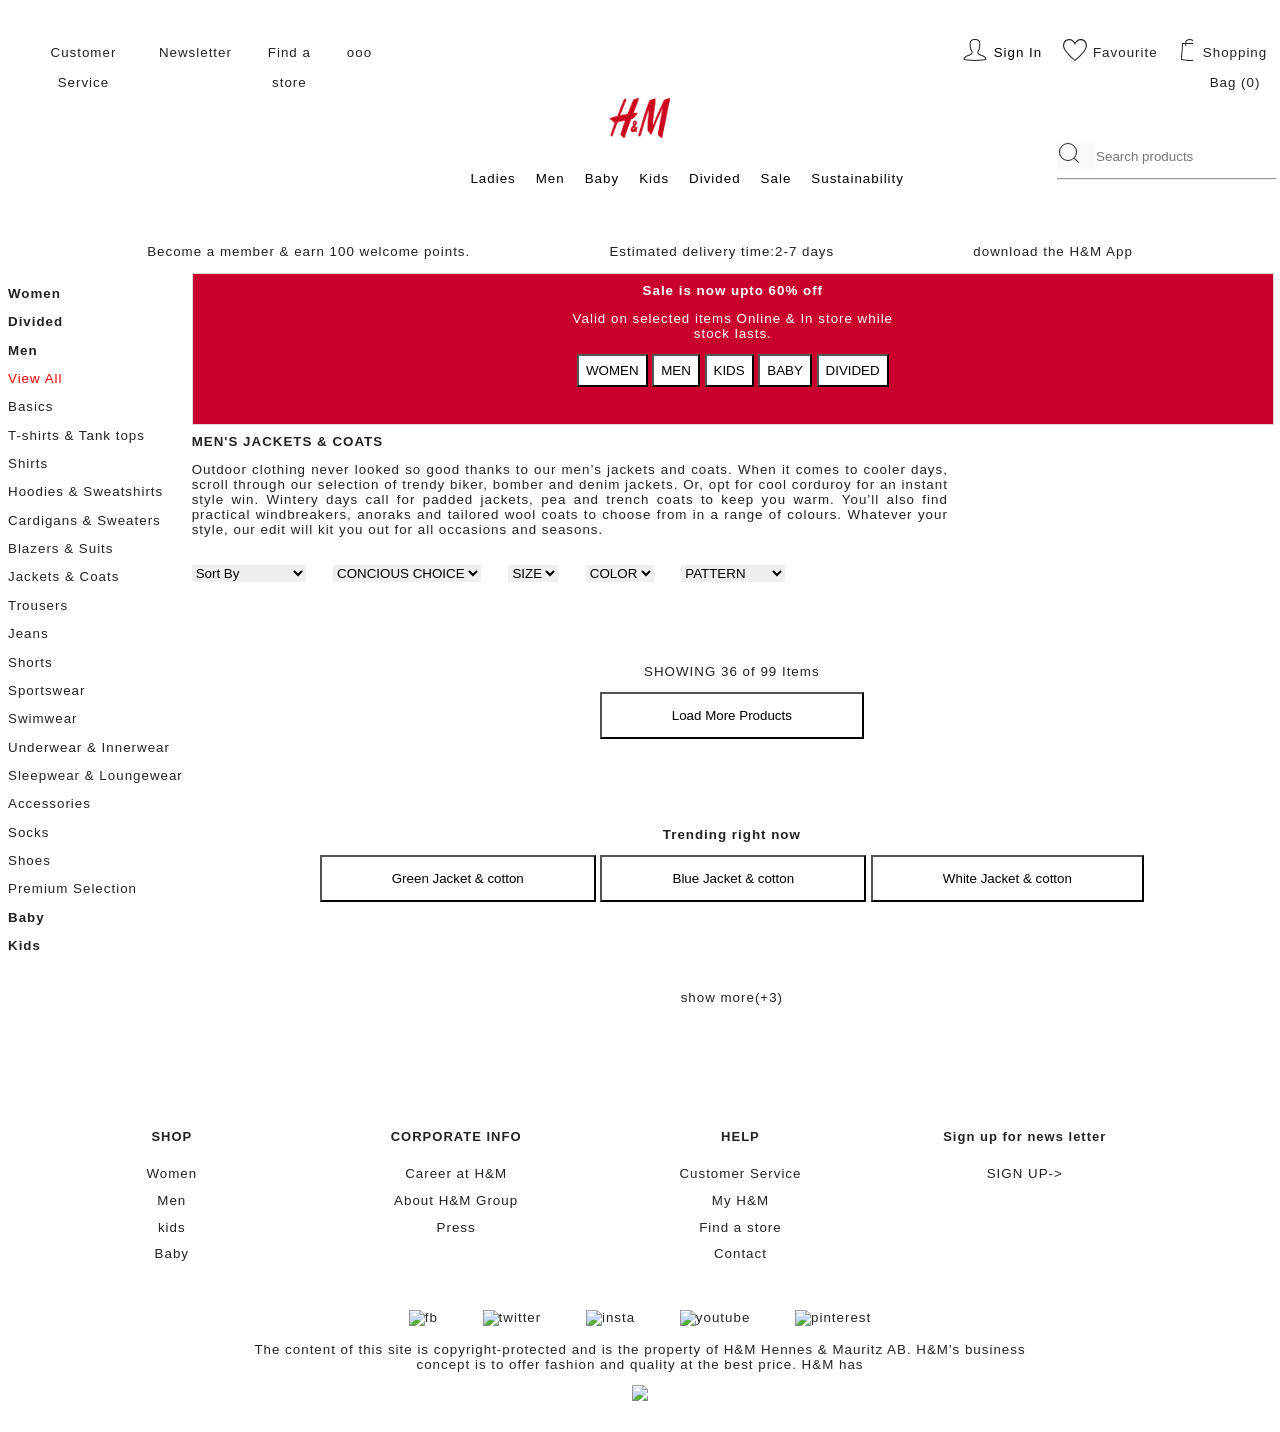
==== commit abb6a46b: "final complete" ====
--- a/Mens.html
+++ b/Mens.html
@@ -5,8 +5,9 @@
     <meta http-equiv="X-UA-Compatible" content="IE=edge" />
     <meta name="viewport" content="width=device-width, initial-scale=1.0" />
     <title>Mens Page</title>
-    <link rel="stylesheet" href="Mens.css" />
+    <!-- <link rel="stylesheet" href="Mens.css" /> -->
     <link rel="stylesheet" href="/styles/header.css" />
+    <link rel="stylesheet" href="/styles/Mens.css" />
     <link rel="stylesheet" href="/styles/footer.css" />
     <style></style>
   </head>
@@ -893,4 +894,9 @@
     );
   };
   appendData();
+
+  function logo()
+  {
+    window.location.href = "index.html"
+  }
 </script>
--- a/styles/header.css
+++ b/styles/header.css
@@ -132,8 +132,10 @@
 }
 nav #display li:hover ul.menu-area{
     /* background-color: pink; */
-    width: 250%;
-    margin-left: -60%;
+    width: 295%;
+    margin-left: -100%;
+    /* margin-right: 100%; */
+    margin-top: -1px;
     font-size: smaller;
     top:100%;
 }
@@ -259,7 +261,7 @@
     list-style-type: none;
     margin-top: 30px;
     margin-left: 20px;
-    font-weight: bold;
+    /* font-weight: bold; */
 }
 #create:hover{
     margin-top: -20px;
@@ -297,4 +299,10 @@
 
 hr {
 background-color: black;
+}
+
+#display > li > ul > ul {
+
+    margin-left: 10%;
+    /* background-color: pink; */
 }
--- a/styles/Mens.css
+++ b/styles/Mens.css
@@ -0,0 +1,99 @@
+* {
+  font-family: sans-serif;
+}
+
+#rahul {
+  display: flex;
+  /* border: 1px solid black; */
+}
+#sidebar-left {
+  font-size: small;
+  width: 17%;
+  /* border: 1px solid black; */
+}
+#sidebar-left a {
+  color: red;
+}
+#product-header {
+  background-color: #c9002e;
+  height: 150px;
+  width: 100%;
+  border: 1px solid rgb(226, 212, 212);
+}
+#product-info {
+  /* display: flex; */
+  height: 150px;
+  width: 70%;
+  text-align: justify;
+  /* border: 1px solid black; */
+}
+#inside-header {
+  font-size: small;
+  text-align: center;
+  margin: auto;
+  color: white;
+  height: 100%;
+  width: 32%;
+}
+
+.btn {
+  background-color: white;
+  padding: 7px;
+}
+#product-body {
+  font-size: small;
+  display: grid;
+  grid-template-columns: repeat(4, 25%);
+  /* border: 1px solid black; */
+}
+#product-body img {
+  margin-top: 30px;
+  height: 450px;
+  width: 300px;
+}
+
+#product-main {
+  width: 100%;
+  height: 100%;
+}
+select {
+  border: 0;
+  margin-right: 3%;
+}
+#lower-body {
+  /* border: 1px solid black; */
+  height: 100%;
+  width: 100%;
+}
+#inside-lower-body {
+  margin: auto;
+  margin-top: 80px;
+  /* border: 1px solid black; */
+  width: 900px;
+  height: 400px;
+}
+#top-lower-body {
+  text-align: center;
+  /* border: 1px solid black; */
+  width: 400px;
+  height: 150px;
+  margin: auto;
+}
+#top-lower-body-1 {
+  text-align: center;
+  /* border: 1px solid black; */
+  width: 100%;
+  height: 150px;
+  margin: auto;
+}
+.load-btn {
+  background: white;
+  padding: 14px 70px;
+}
+.load-btn:hover {
+  background-color: black;
+  color: white;
+}
+#show-more {
+  text-align: center;
+}
